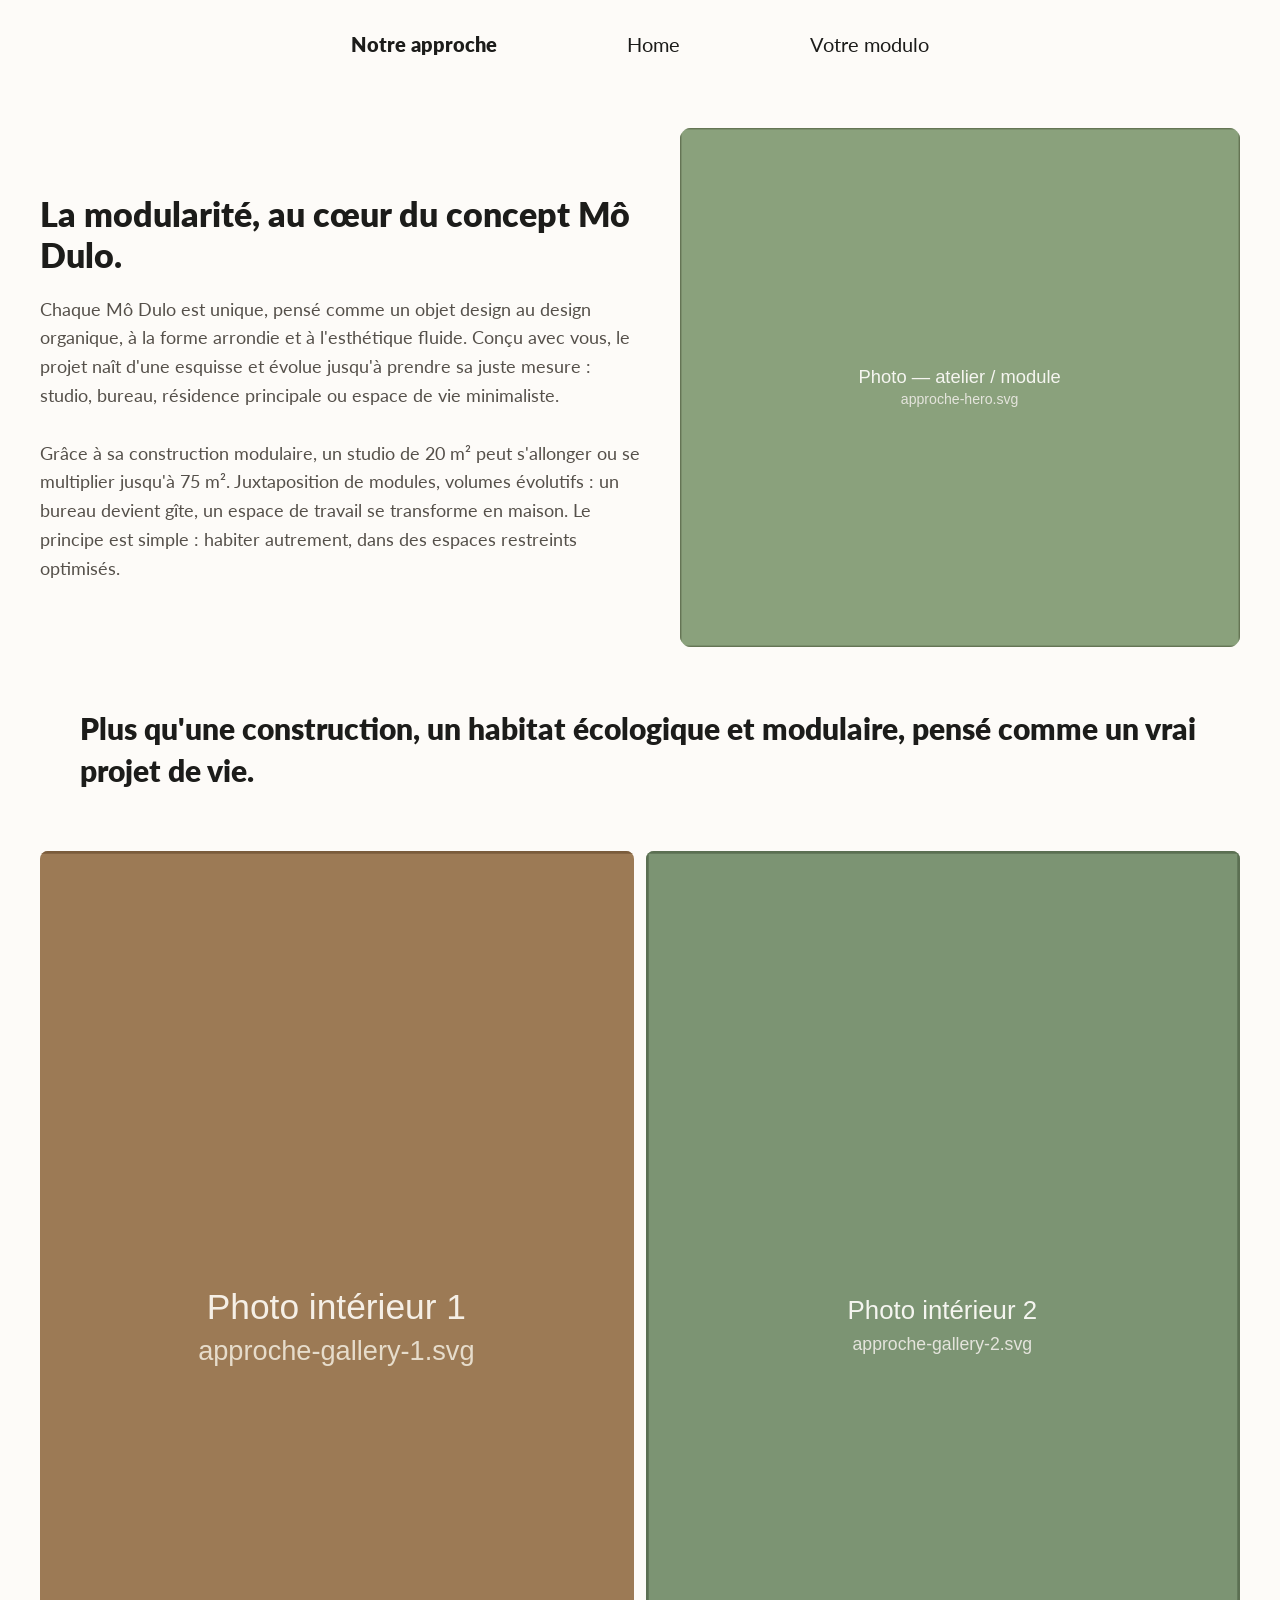
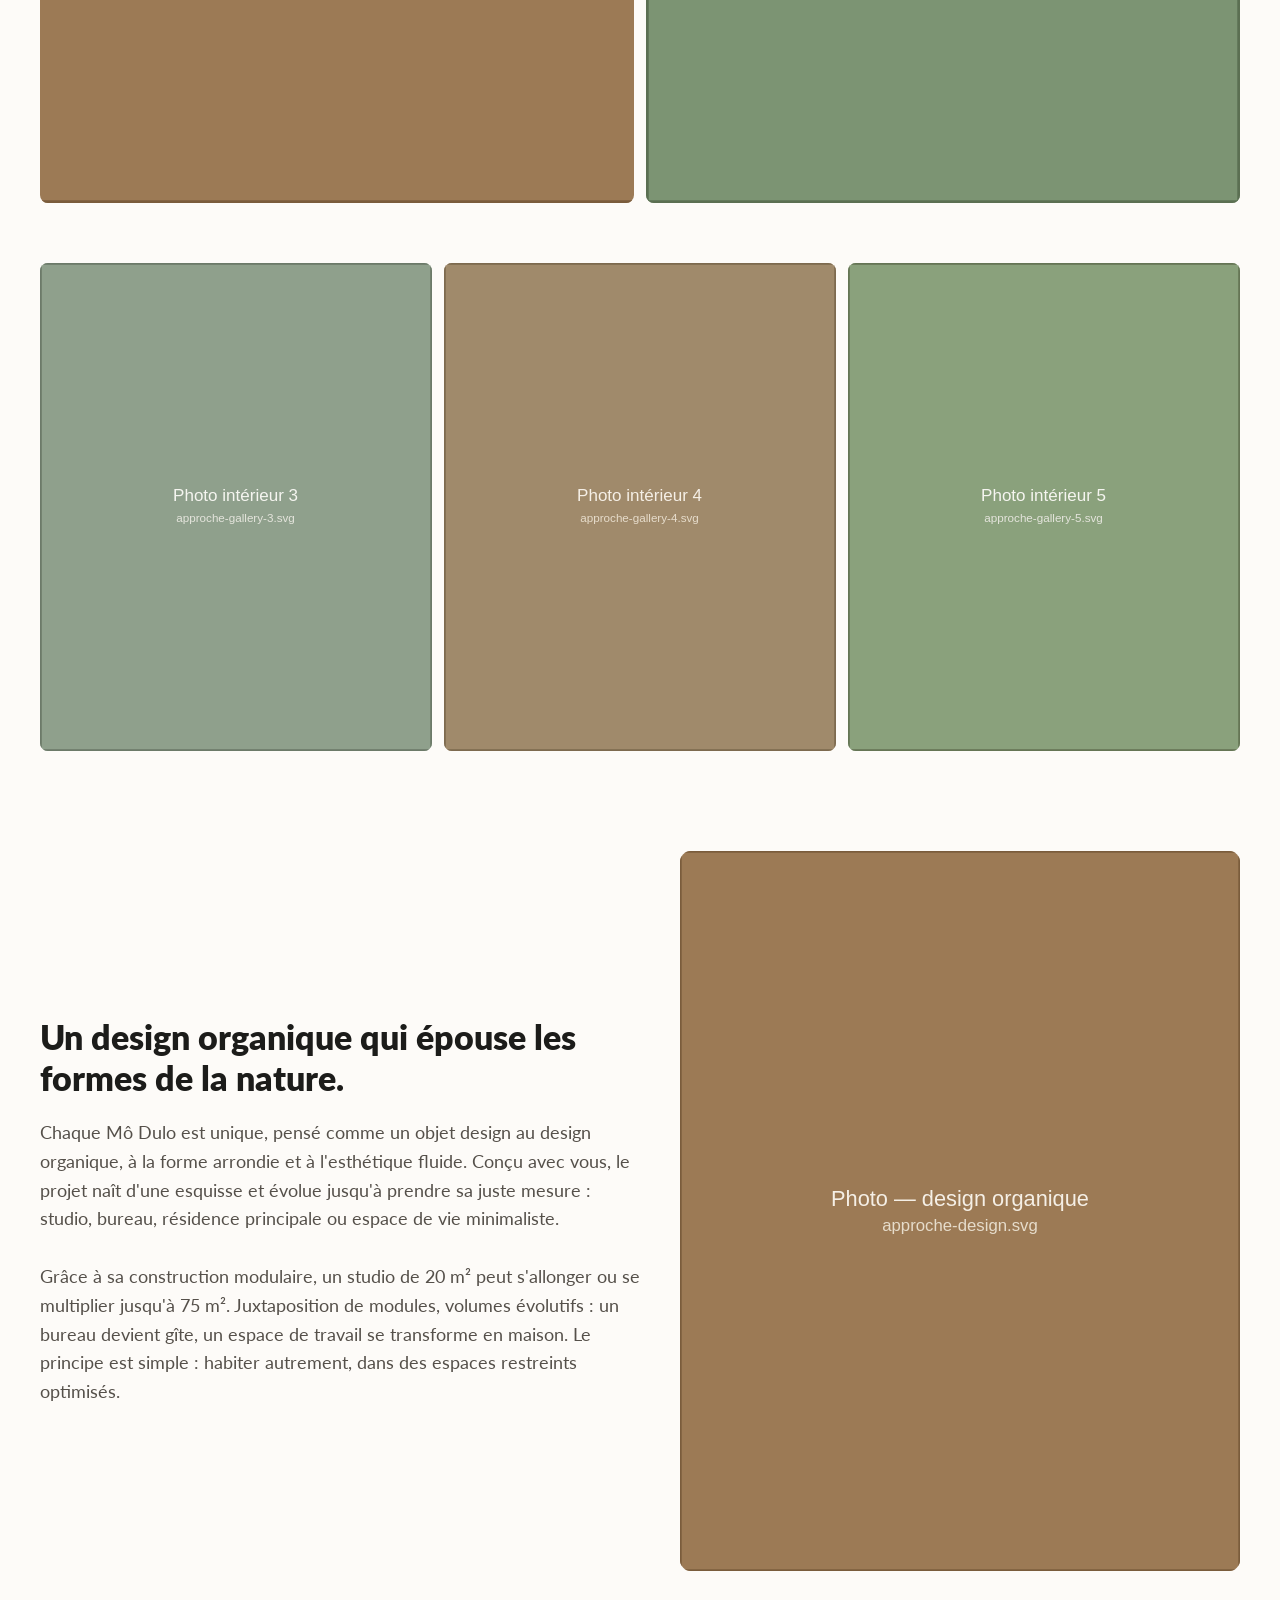
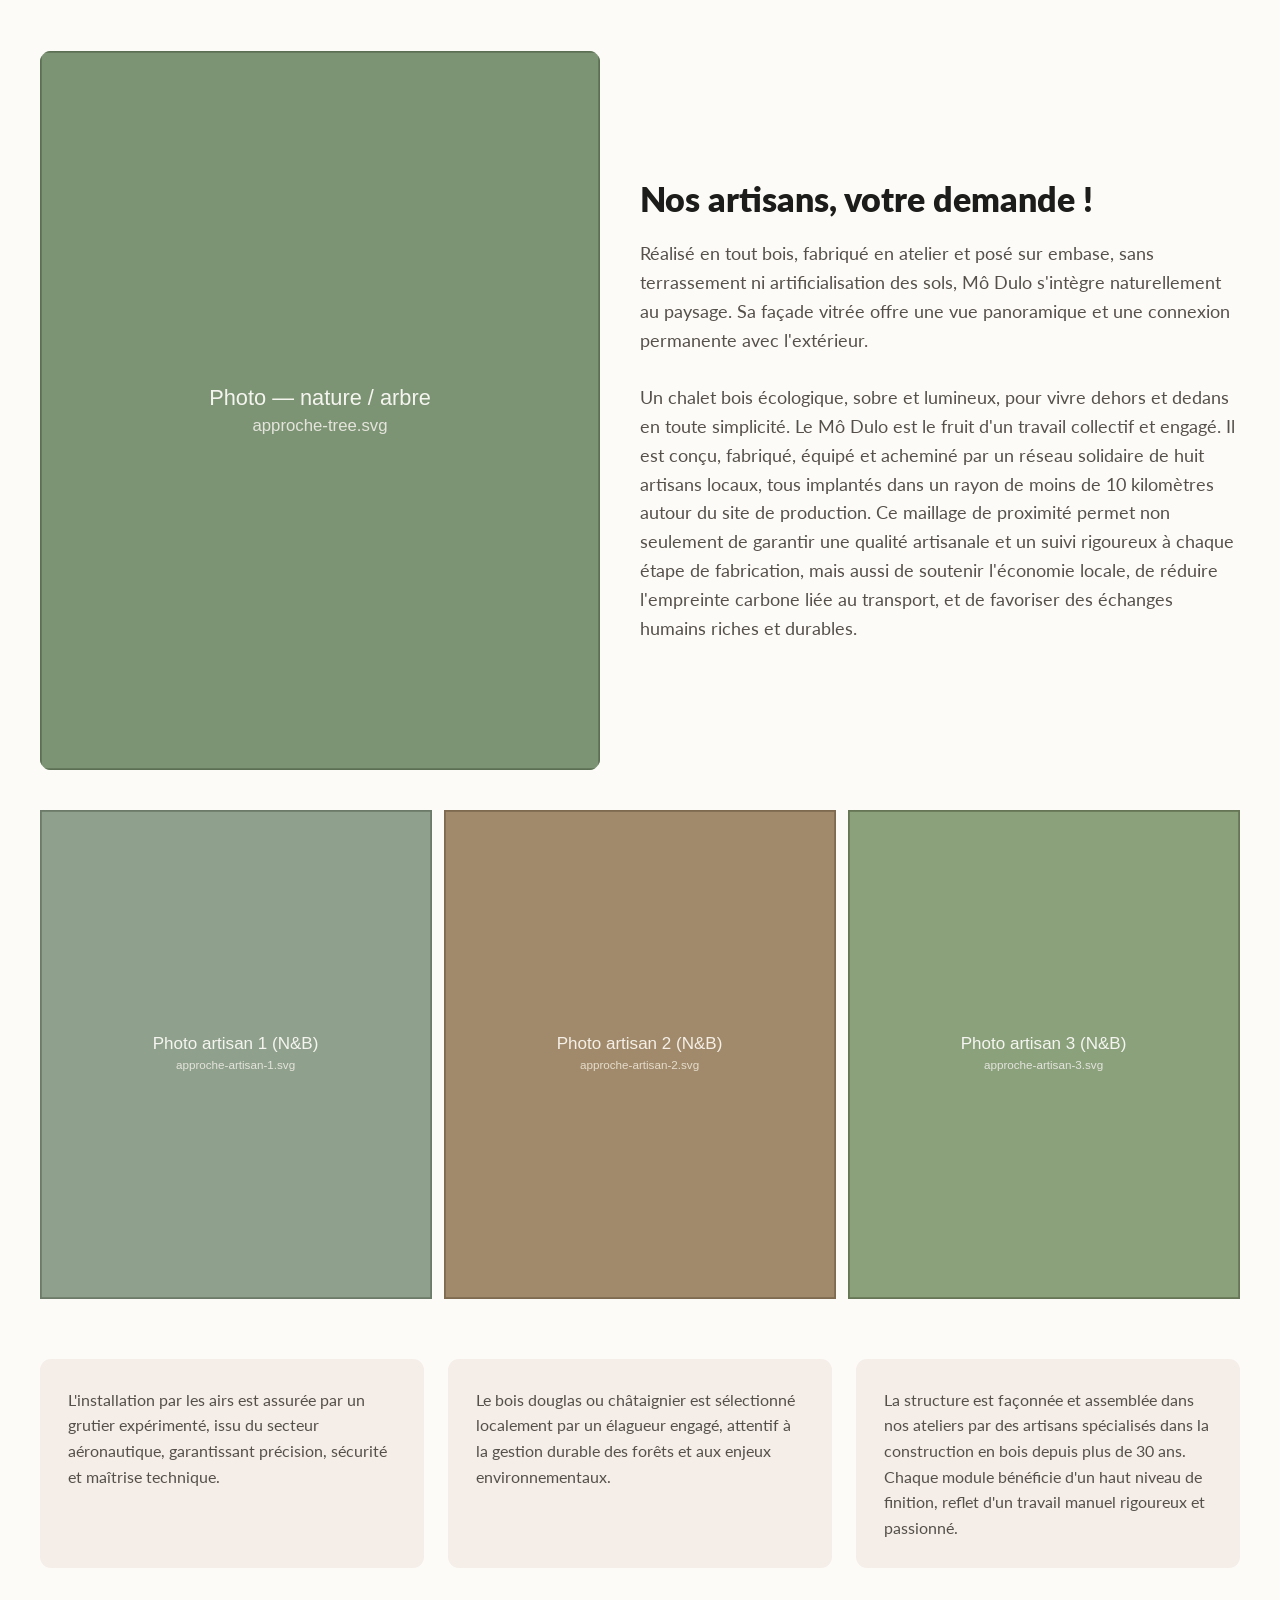
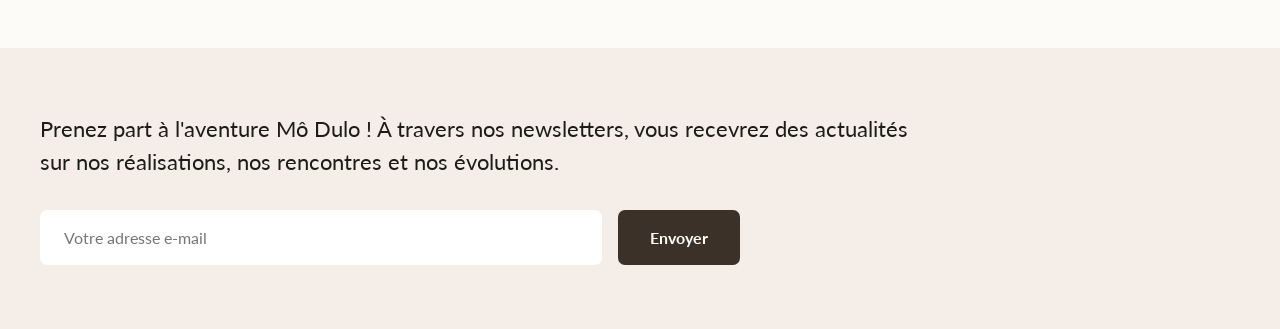
==== notre-approche.html @ 6f4fd60a "Add remaining Home site pages (approche, votre-modulo particulier/pro) Build out notre-approche.html" ====
<!DOCTYPE html>
<html lang="fr">
<head>
  <meta charset="UTF-8">
  <meta name="viewport" content="width=device-width, initial-scale=1.0">
  <title>Notre approche — Mô Dulo</title>
  <link rel="preconnect" href="https://fonts.googleapis.com">
  <link rel="preconnect" href="https://fonts.gstatic.com" crossorigin>
  <link href="https://fonts.googleapis.com/css2?family=Lato:ital,wght@0,400;0,700;0,800;0,900&display=swap" rel="stylesheet">
  <link rel="stylesheet" href="assets/css/styles.css">
</head>
<body>

  <header class="page-header">
    <nav class="nav">
      <a href="notre-approche.html" class="nav__link nav__link--active">Notre approche</a>
      <a href="index.html" class="nav__link">Home</a>
      <a href="votre-modulo.html" class="nav__link">Votre modulo</a>
    </nav>
  </header>

  <section class="two-col">
    <div class="two-col__text">
      <h2>La modularité, au cœur du concept Mô Dulo.</h2>
      <p>
        Chaque Mô Dulo est unique, pensé comme un objet design au design organique, à la forme arrondie et à l'esthétique fluide.
        Conçu avec vous, le projet naît d'une esquisse et évolue jusqu'à prendre sa juste mesure : studio, bureau, résidence principale ou espace de vie minimaliste.
        <br><br>
        Grâce à sa construction modulaire, un studio de 20 m² peut s'allonger ou se multiplier jusqu'à 75 m². Juxtaposition de modules, volumes évolutifs : un bureau devient gîte, un espace de travail se transforme en maison. Le principe est simple : habiter autrement, dans des espaces restreints optimisés.
      </p>
    </div>
    <div class="two-col__media">
      <img src="assets/img/approche-hero.svg" alt="Atelier de fabrication Mô Dulo">
    </div>
  </section>

  <p class="statement">Plus qu'une construction, un habitat écologique et modulaire, pensé comme un vrai projet de vie.</p>

  <div class="image-grid">
    <img src="assets/img/approche-gallery-1.svg" alt="Intérieur Mô Dulo">
    <img src="assets/img/approche-gallery-2.svg" alt="Intérieur Mô Dulo">
  </div>

  <div class="image-grid">
    <img src="assets/img/approche-gallery-3.svg" alt="Détail Mô Dulo">
    <img src="assets/img/approche-gallery-4.svg" alt="Détail Mô Dulo">
    <img src="assets/img/approche-gallery-5.svg" alt="Détail Mô Dulo">
  </div>

  <section class="two-col">
    <div class="two-col__text">
      <h2>Un design organique qui épouse les formes de la nature.</h2>
      <p>
        Chaque Mô Dulo est unique, pensé comme un objet design au design organique, à la forme arrondie et à l'esthétique fluide.
        Conçu avec vous, le projet naît d'une esquisse et évolue jusqu'à prendre sa juste mesure : studio, bureau, résidence principale ou espace de vie minimaliste.
        <br><br>
        Grâce à sa construction modulaire, un studio de 20 m² peut s'allonger ou se multiplier jusqu'à 75 m². Juxtaposition de modules, volumes évolutifs : un bureau devient gîte, un espace de travail se transforme en maison. Le principe est simple : habiter autrement, dans des espaces restreints optimisés.
      </p>
    </div>
    <div class="two-col__media">
      <img src="assets/img/approche-design.svg" alt="Design organique du Mô Dulo">
    </div>
  </section>

  <section class="two-col two-col--reverse">
    <div class="two-col__text">
      <h2>Nos artisans, votre demande !</h2>
      <p>
        Réalisé en tout bois, fabriqué en atelier et posé sur embase, sans terrassement ni artificialisation des sols, Mô Dulo s'intègre naturellement au paysage. Sa façade vitrée offre une vue panoramique et une connexion permanente avec l'extérieur.
        <br><br>
        Un chalet bois écologique, sobre et lumineux, pour vivre dehors et dedans en toute simplicité. Le Mô Dulo est le fruit d'un travail collectif et engagé. Il est conçu, fabriqué, équipé et acheminé par un réseau solidaire de huit artisans locaux, tous implantés dans un rayon de moins de 10 kilomètres autour du site de production.
        Ce maillage de proximité permet non seulement de garantir une qualité artisanale et un suivi rigoureux à chaque étape de fabrication, mais aussi de soutenir l'économie locale, de réduire l'empreinte carbone liée au transport, et de favoriser des échanges humains riches et durables.
      </p>
    </div>
    <div class="two-col__media">
      <img src="assets/img/approche-tree.svg" alt="Mô Dulo dans son environnement naturel">
    </div>
  </section>

  <div class="image-grid image-grid--tight">
    <img src="assets/img/approche-artisan-1.svg" alt="Un artisan au travail">
    <img src="assets/img/approche-artisan-2.svg" alt="Un artisan au travail">
    <img src="assets/img/approche-artisan-3.svg" alt="Un artisan au travail">
  </div>

  <div class="info-cards">
    <div class="info-card">
      L'installation par les airs est assurée par un grutier expérimenté, issu du secteur aéronautique, garantissant précision, sécurité et maîtrise technique.
    </div>
    <div class="info-card">
      Le bois douglas ou châtaignier est sélectionné localement par un élagueur engagé, attentif à la gestion durable des forêts et aux enjeux environnementaux.
    </div>
    <div class="info-card">
      La structure est façonnée et assemblée dans nos ateliers par des artisans spécialisés dans la construction en bois depuis plus de 30 ans. Chaque module bénéficie d'un haut niveau de finition, reflet d'un travail manuel rigoureux et passionné.
    </div>
  </div>

  <section class="newsletter">
    <p class="newsletter__text">
      Prenez part à l'aventure Mô Dulo ! À travers nos newsletters, vous recevrez des actualités sur nos réalisations, nos rencontres et nos évolutions.
    </p>
    <form class="newsletter__form" id="newsletter-form">
      <input type="email" name="email" class="newsletter__input" placeholder="Votre adresse e-mail" required>
      <button type="submit" class="newsletter__button">Envoyer</button>
    </form>
  </section>

  <script src="assets/js/main.js"></script>
</body>
</html>
---- assets/css/styles.css ----
:root {
  --color-bg: #fdfbf8;
  --color-card: #f5eee8;
  --color-text: #1c1c1a;
  --color-muted: #55504a;
  --color-accent: #3c3128;
  --font-body: 'Lato', Arial, sans-serif;
}

* {
  box-sizing: border-box;
}

body {
  margin: 0;
  font-family: var(--font-body);
  color: var(--color-text);
  background: var(--color-bg);
}

img {
  max-width: 100%;
  display: block;
}

/* Header / Hero */

.hero {
  position: relative;
  min-height: 92vh;
  background: url('../img/hero.jpg') center / cover no-repeat;
  display: flex;
  flex-direction: column;
  justify-content: space-between;
  padding: 32px 40px 80px;
}

.nav {
  display: flex;
  justify-content: center;
  gap: 130px;
  flex-wrap: wrap;
}

.nav__link {
  color: #ffffff;
  font-size: 20px;
  font-weight: 400;
  text-decoration: none;
}

.nav__link--active {
  font-weight: 800;
}

.hero__logo {
  display: flex;
  flex-direction: column;
  align-items: center;
  margin-top: 40px;
  color: #ffffff;
}

.hero__logo-icon {
  width: 70px;
  height: auto;
  margin-bottom: 8px;
}

.hero__logo-title {
  margin: 0;
  font-size: 40px;
  font-weight: 900;
  line-height: 1;
}

.hero__logo-subtitle {
  margin: 6px 0 0;
  font-size: 14px;
  letter-spacing: 0.5px;
}

.hero__tagline {
  color: #ffffff;
  text-align: center;
  font-size: clamp(24px, 4vw, 40px);
  font-weight: 800;
  line-height: 1.3;
  margin: 0;
}

/* Intro */

.intro {
  max-width: 1360px;
  margin: 0 auto;
  padding: 64px 40px 40px;
}

.intro__text {
  font-size: 19px;
  line-height: 1.6;
  max-width: 780px;
}

.intro__highlight {
  font-size: 30px;
  font-weight: 800;
  max-width: 620px;
  margin: 24px 0 40px;
}

.size-range {
  display: flex;
  align-items: center;
  gap: 24px;
  flex-wrap: wrap;
}

.size-range__value {
  font-size: 32px;
  font-weight: 800;
  white-space: nowrap;
}

.size-range__track {
  flex: 1;
  min-width: 160px;
  display: flex;
  align-items: center;
}

.size-range__dot {
  width: 12px;
  height: 12px;
  border-radius: 50%;
  background: var(--color-text);
  flex-shrink: 0;
}

.size-range__line {
  flex: 1;
  height: 2px;
  background: var(--color-text);
}

/* Landscape band */

.landscape-band {
  width: 100%;
  line-height: 0;
}

.landscape-band img {
  width: 100%;
  height: auto;
  object-fit: cover;
}

/* Studio */

.studio {
  padding: 40px;
  max-width: 1440px;
  margin: 0 auto;
}

.studio__card {
  background: var(--color-card);
  border-radius: 11px;
  display: flex;
  flex-wrap: wrap;
  align-items: stretch;
  overflow: hidden;
  gap: 40px;
}

.studio__content {
  flex: 1 1 380px;
  padding: 56px 50px;
}

.studio__content h2 {
  font-size: 44px;
  font-weight: 900;
  margin: 0 0 24px;
}

.studio__content p {
  font-size: 20px;
  line-height: 1.4;
  margin: 0 0 24px;
}

.studio__list {
  list-style: none;
  margin: 0;
  padding: 0;
  font-size: 24px;
  max-width: 400px;
}

.studio__list li {
  padding: 12px 0;
  border-bottom: 1px solid var(--color-text);
}

.studio__list li:last-child {
  border-bottom: none;
}

.studio__image {
  flex: 1 1 380px;
  min-width: 0;
}

.studio__image img {
  width: 100%;
  height: 100%;
  object-fit: cover;
}

/* Gallery */

.gallery {
  display: grid;
  grid-template-columns: 1fr 1fr;
  gap: 8px;
  padding: 0 8px;
  max-width: 1440px;
  margin: 40px auto;
}

.gallery img {
  width: 100%;
  height: 100%;
  object-fit: cover;
}

/* Features */

.features {
  max-width: 1440px;
  margin: 0 auto;
  padding: 40px;
  display: grid;
  grid-template-columns: 1fr 1fr;
  gap: 40px;
}

.features__item h3 {
  font-size: 26px;
  font-weight: 800;
  margin: 0 0 16px;
}

.features__item p {
  font-size: 17px;
  line-height: 1.6;
  color: var(--color-muted);
  margin: 0;
}

/* Newsletter */

.newsletter {
  background: var(--color-card);
  max-width: 1440px;
  margin: 40px auto 0;
  padding: 64px 40px;
}

.newsletter__text {
  max-width: 900px;
  font-size: 22px;
  line-height: 1.5;
  margin: 0 0 32px;
}

.newsletter__form {
  display: flex;
  gap: 16px;
  max-width: 700px;
  flex-wrap: wrap;
}

.newsletter__input {
  flex: 1;
  min-width: 200px;
  padding: 18px 24px;
  border-radius: 7px;
  border: none;
  background: #ffffff;
  font-family: inherit;
  font-size: 16px;
}

.newsletter__button {
  padding: 18px 32px;
  border-radius: 7px;
  border: none;
  background: var(--color-accent);
  color: #ffffff;
  font-family: inherit;
  font-size: 16px;
  font-weight: 700;
  cursor: pointer;
}

.newsletter__button:hover {
  opacity: 0.9;
}

/* Plain page header (inner pages without a hero photo) */

.page-header {
  padding: 32px 40px;
  background: var(--color-bg);
}

.page-header .nav__link {
  color: var(--color-text);
}

.page-title {
  max-width: 1440px;
  margin: 0 auto;
  padding: 24px 40px 0;
  font-size: clamp(28px, 3.5vw, 44px);
  font-weight: 900;
}

/* Two-column text + media block, reused across inner pages */

.two-col {
  max-width: 1440px;
  margin: 0 auto;
  padding: 40px;
  display: flex;
  flex-wrap: wrap;
  gap: 40px;
  align-items: center;
}

.two-col--reverse {
  flex-direction: row-reverse;
}

.two-col__text {
  flex: 1 1 420px;
}

.two-col__text h2 {
  font-size: clamp(24px, 3vw, 34px);
  font-weight: 800;
  margin: 0 0 20px;
}

.two-col__text p {
  font-size: 18px;
  line-height: 1.6;
  color: var(--color-muted);
  margin: 0;
}

.two-col__media {
  flex: 1 1 380px;
  min-width: 0;
}

.two-col__media img {
  width: 100%;
  border-radius: 11px;
}

/* Statement banner */

.statement {
  max-width: 1200px;
  margin: 0 auto;
  padding: 20px 40px 60px;
  font-size: clamp(22px, 2.6vw, 30px);
  font-weight: 800;
  line-height: 1.4;
}

/* Image grid (flexible number of tiles) */

.image-grid {
  max-width: 1440px;
  margin: 0 auto 60px;
  padding: 0 40px;
  display: grid;
  grid-template-columns: repeat(auto-fit, minmax(220px, 1fr));
  gap: 12px;
}

.image-grid img {
  width: 100%;
  height: 100%;
  border-radius: 8px;
  object-fit: cover;
}

.image-grid--tight img {
  border-radius: 0;
}

/* Info cards (3-up) */

.info-cards {
  max-width: 1440px;
  margin: 0 auto 80px;
  padding: 0 40px;
  display: grid;
  grid-template-columns: repeat(auto-fit, minmax(260px, 1fr));
  gap: 24px;
}

.info-card {
  background: var(--color-card);
  border-radius: 11px;
  padding: 28px;
  font-size: 16px;
  line-height: 1.6;
  color: var(--color-muted);
}

/* Case studies (Votre modulo particulier / pro) */

.case-study {
  max-width: 1440px;
  margin: 0 auto;
  padding: 60px 40px;
  border-top: 1px solid #ddd6cd;
}

.case-study:first-of-type {
  border-top: none;
}

.case-study__title {
  font-size: clamp(28px, 3.5vw, 40px);
  font-weight: 900;
  margin: 0 0 32px;
}

.case-study__intro {
  display: flex;
  flex-wrap: wrap;
  gap: 40px;
  margin-bottom: 32px;
}

.case-study__list {
  flex: 1 1 320px;
  list-style: none;
  margin: 0;
  padding: 0;
  font-size: 17px;
  line-height: 1.9;
  color: var(--color-muted);
}

.case-study__media {
  flex: 1 1 420px;
  min-width: 0;
}

.case-study__media img {
  width: 100%;
  border-radius: 11px;
}

.case-study__summary {
  font-size: 19px;
  line-height: 1.6;
  max-width: 900px;
  margin: 0 0 24px;
}

.case-study__story {
  font-size: 17px;
  line-height: 1.7;
  color: var(--color-muted);
  max-width: 900px;
  margin: 0 0 12px;
}

.case-study__location {
  font-size: 15px;
  font-weight: 700;
  margin: 0 0 32px;
}

.case-study__band {
  margin: 0 0 40px;
}

.case-study__band img {
  width: 100%;
  border-radius: 11px;
  max-height: 500px;
  object-fit: cover;
}

.specs-grid {
  display: grid;
  grid-template-columns: repeat(auto-fit, minmax(200px, 1fr));
  gap: 24px;
}

.specs-grid h4 {
  font-size: 15px;
  font-weight: 800;
  text-transform: uppercase;
  letter-spacing: 0.5px;
  margin: 0 0 10px;
}

.specs-grid p {
  font-size: 15px;
  line-height: 1.6;
  color: var(--color-muted);
  margin: 0;
}

/* Hub page (Votre modulo) */

.hub-cards {
  max-width: 1100px;
  margin: 0 auto;
  padding: 40px;
  display: grid;
  grid-template-columns: repeat(auto-fit, minmax(320px, 1fr));
  gap: 32px;
}

.hub-card {
  display: block;
  text-decoration: none;
  color: var(--color-text);
  background: var(--color-card);
  border-radius: 11px;
  overflow: hidden;
  transition: transform 0.15s ease;
}

.hub-card:hover {
  transform: translateY(-4px);
}

.hub-card img {
  width: 100%;
  height: 320px;
  object-fit: cover;
}

.hub-card__body {
  padding: 28px;
}

.hub-card__body h2 {
  margin: 0 0 10px;
  font-size: 26px;
  font-weight: 800;
}

.hub-card__body p {
  margin: 0;
  font-size: 16px;
  color: var(--color-muted);
  line-height: 1.5;
}

@media (max-width: 700px) {
  .gallery,
  .features {
    grid-template-columns: 1fr;
  }

  .nav {
    gap: 24px;
  }

  .studio__content {
    padding: 40px 28px;
  }

  .two-col--reverse {
    flex-direction: column;
  }
}
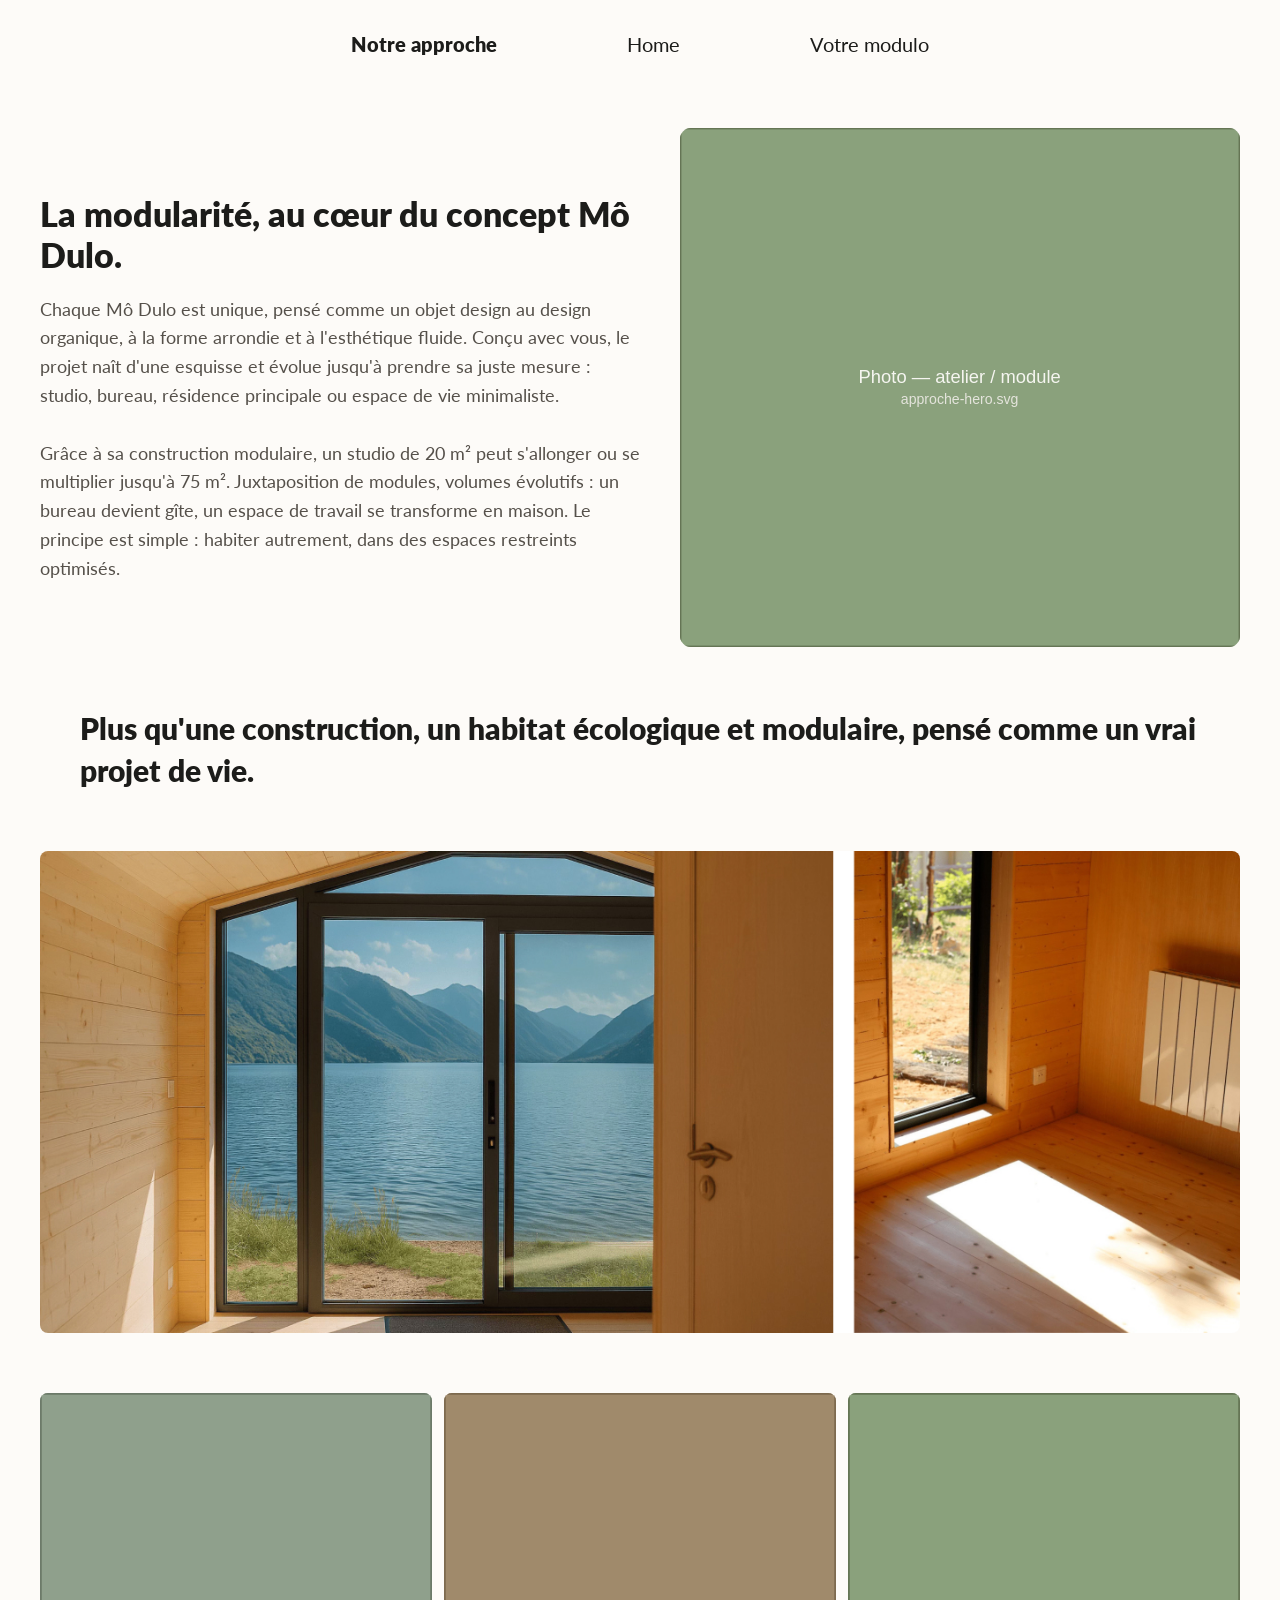
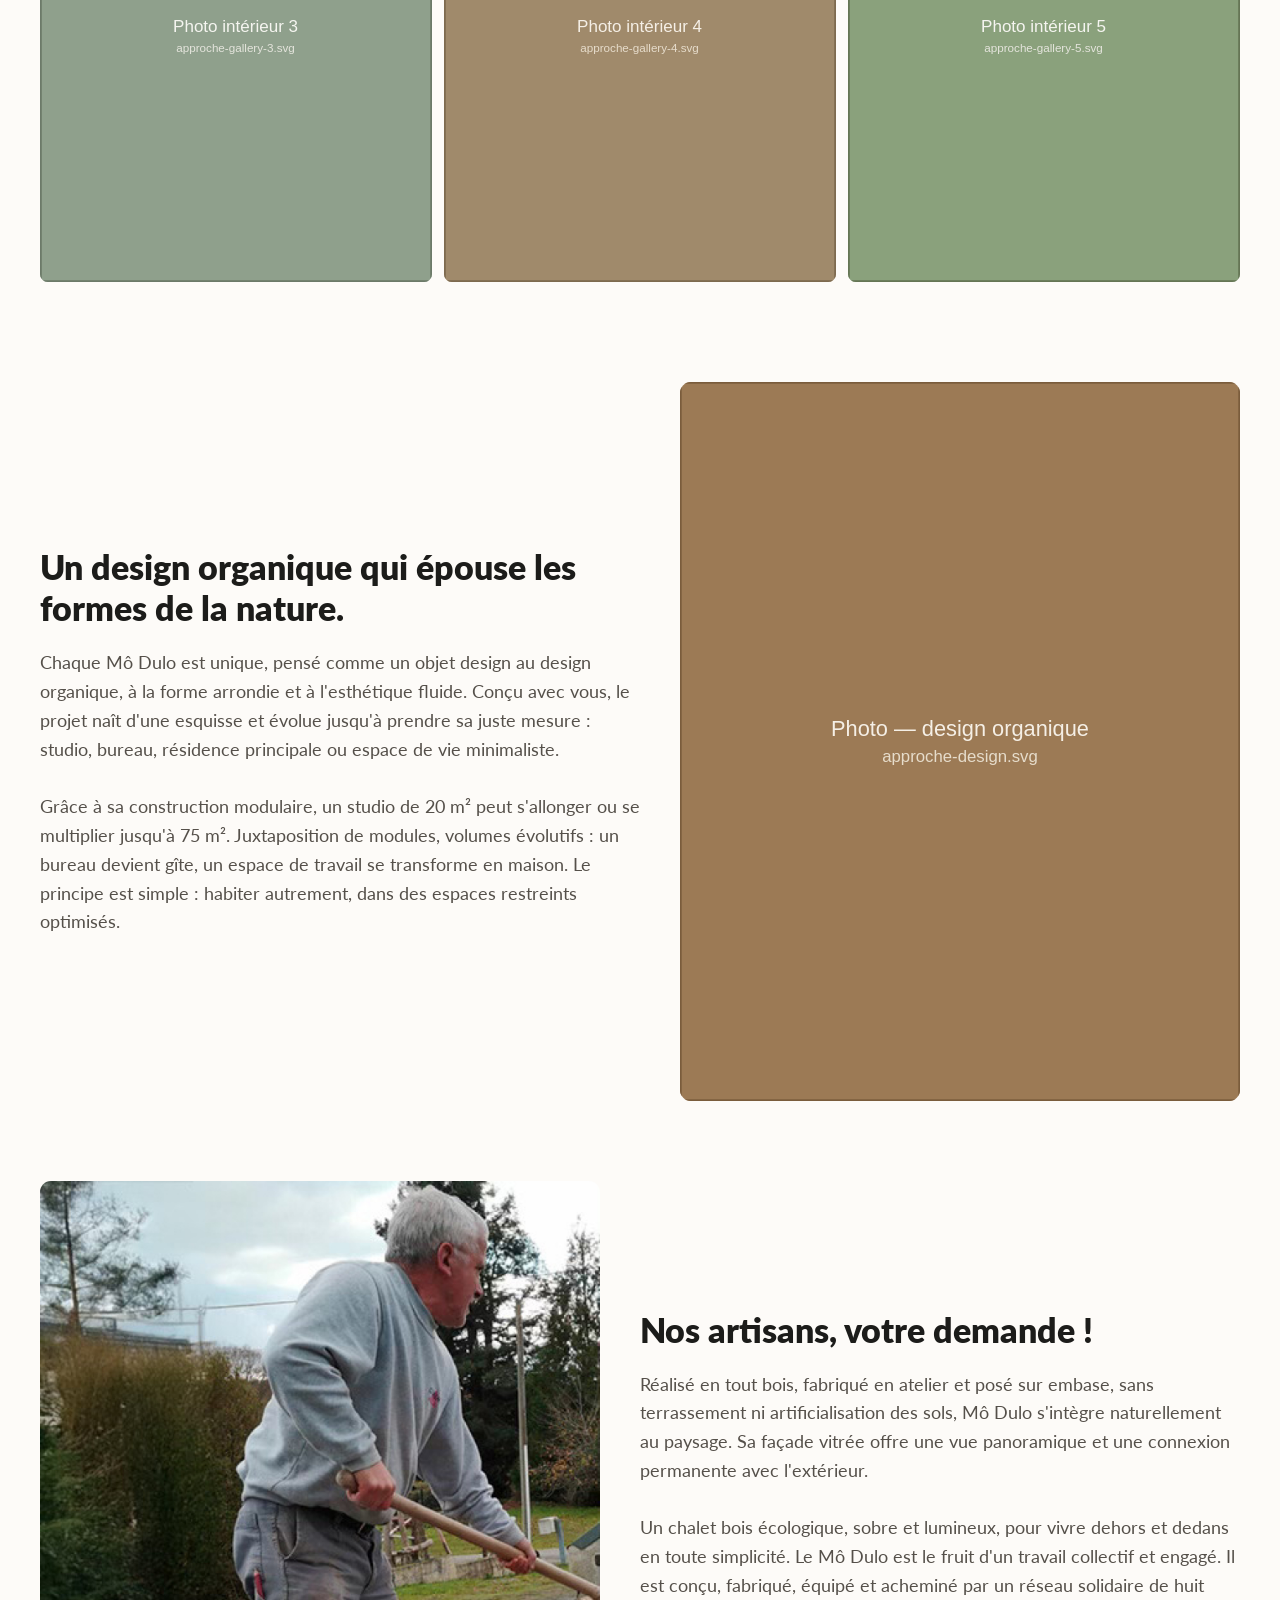
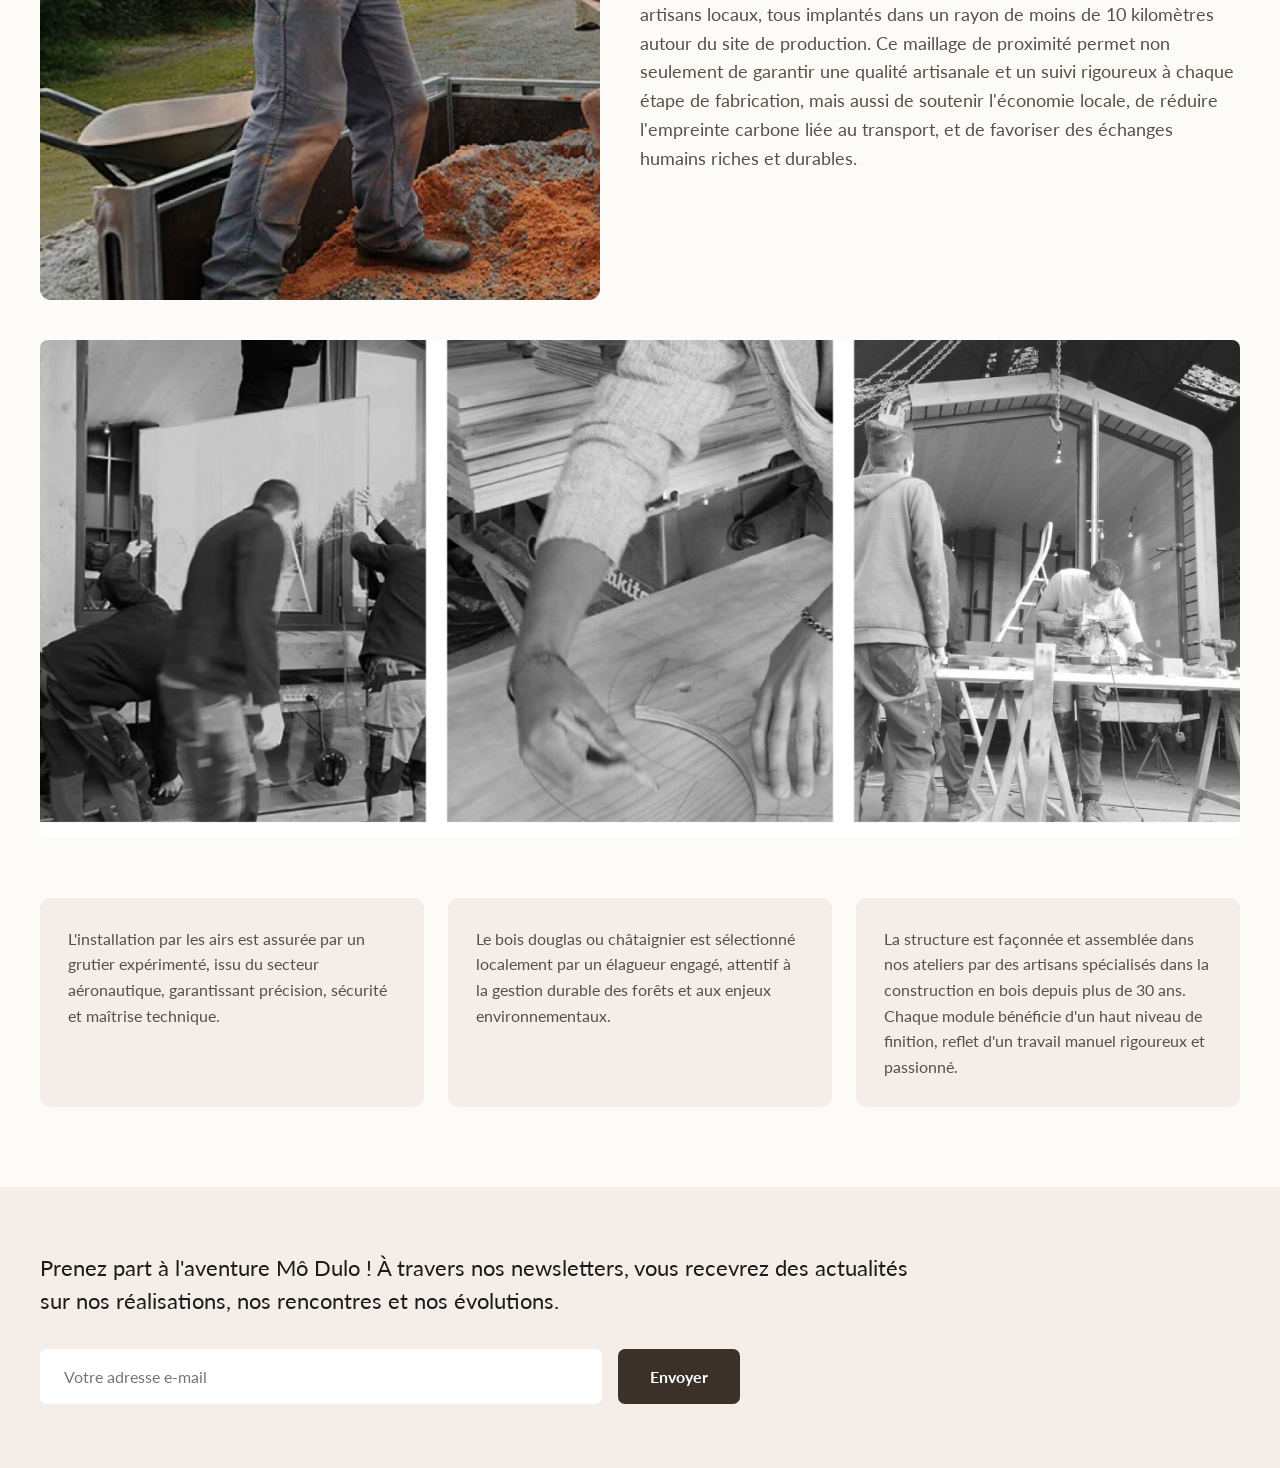
==== commit 3d689b9a: "Wire up real Figma exports across approche/particulier/pro pages Rename the batch of exported images" ====
--- a/notre-approche.html
+++ b/notre-approche.html
@@ -36,9 +36,8 @@
 
   <p class="statement">Plus qu'une construction, un habitat écologique et modulaire, pensé comme un vrai projet de vie.</p>
 
-  <div class="image-grid">
-    <img src="assets/img/approche-gallery-1.svg" alt="Intérieur Mô Dulo">
-    <img src="assets/img/approche-gallery-2.svg" alt="Intérieur Mô Dulo">
+  <div class="full-image">
+    <img src="assets/img/approche-gallery-row1.jpg" alt="Intérieurs Mô Dulo">
   </div>
 
   <div class="image-grid">
@@ -73,14 +72,12 @@
       </p>
     </div>
     <div class="two-col__media">
-      <img src="assets/img/approche-tree.svg" alt="Mô Dulo dans son environnement naturel">
+      <img src="assets/img/approche-tree.jpg" alt="Un artisan Mô Dulo au travail">
     </div>
   </section>
 
-  <div class="image-grid image-grid--tight">
-    <img src="assets/img/approche-artisan-1.svg" alt="Un artisan au travail">
-    <img src="assets/img/approche-artisan-2.svg" alt="Un artisan au travail">
-    <img src="assets/img/approche-artisan-3.svg" alt="Un artisan au travail">
+  <div class="full-image">
+    <img src="assets/img/approche-gallery-row2.jpg" alt="Nos artisans au travail">
   </div>
 
   <div class="info-cards">
--- a/assets/css/styles.css
+++ b/assets/css/styles.css
@@ -384,6 +384,20 @@
   line-height: 1.4;
 }
 
+/* Single full-width image band (for flattened multi-photo exports) */
+
+.full-image {
+  max-width: 1440px;
+  margin: 0 auto 60px;
+  padding: 0 40px;
+}
+
+.full-image img {
+  width: 100%;
+  border-radius: 8px;
+  object-fit: cover;
+}
+
 /* Image grid (flexible number of tiles) */
 
 .image-grid {
@@ -491,6 +505,20 @@
   font-size: 15px;
   font-weight: 700;
   margin: 0 0 32px;
+}
+
+.case-study__gallery {
+  display: grid;
+  grid-template-columns: repeat(auto-fit, minmax(220px, 1fr));
+  gap: 12px;
+  margin: 0 0 40px;
+}
+
+.case-study__gallery img {
+  width: 100%;
+  height: 100%;
+  border-radius: 8px;
+  object-fit: cover;
 }
 
 .case-study__band {
